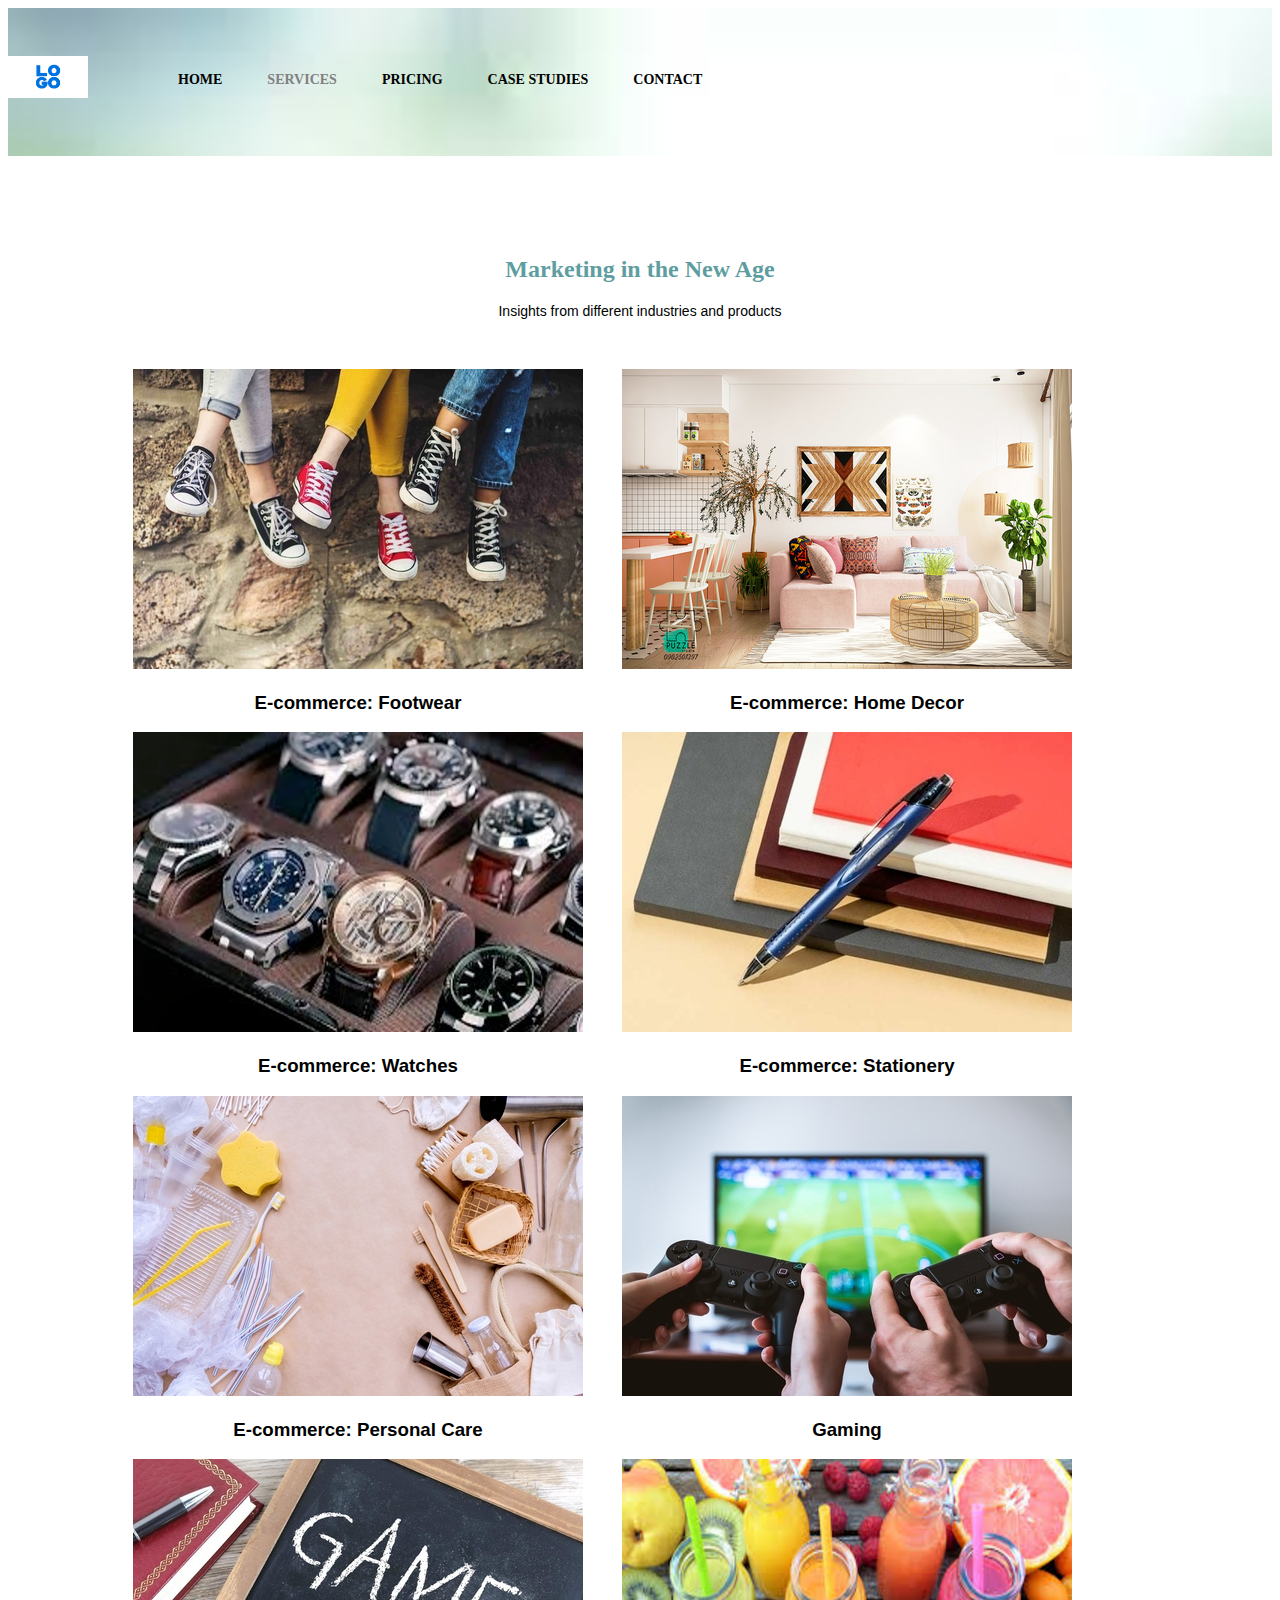
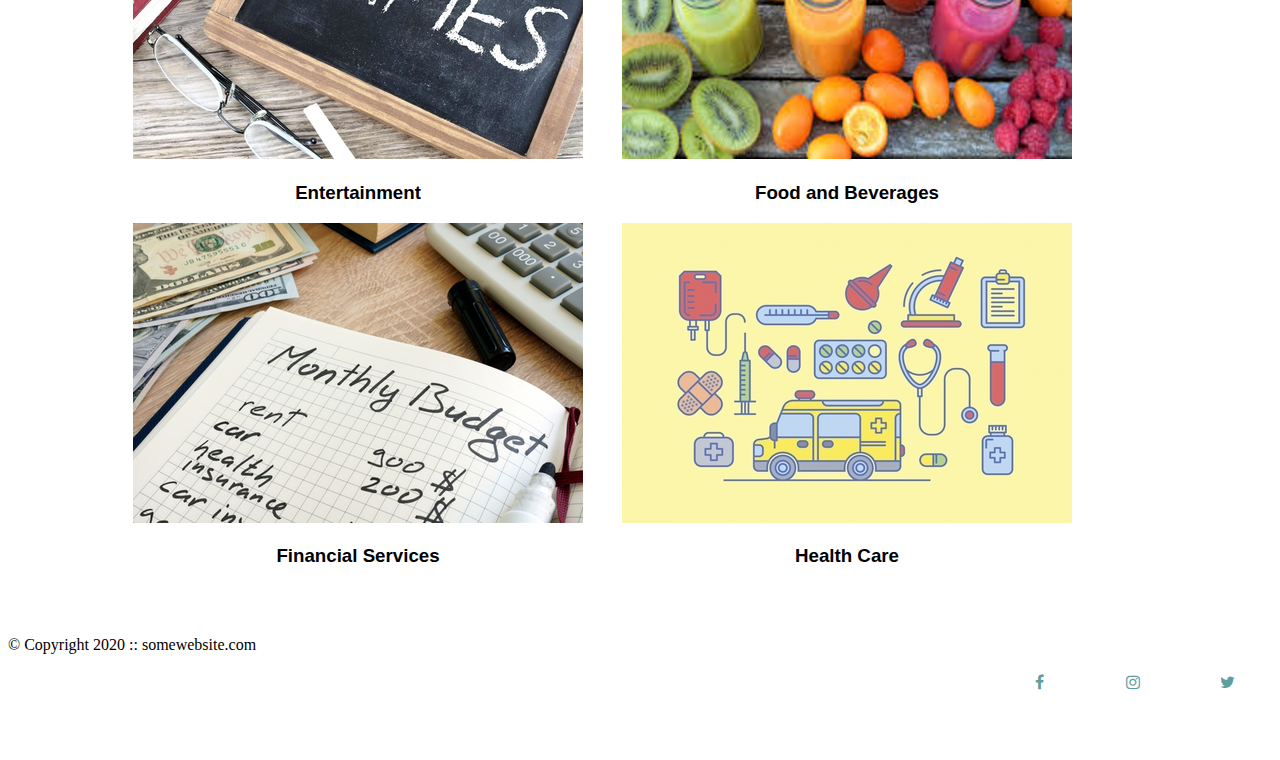
==== case-studies.html @ f55d29a4 "first commit" ====
<!DOCTYPE html>
<html>
<head>
    <title>Home</title>
    <meta charset="utf-8">
    <link rel="stylesheet" href="style.css">
    <link rel="stylesheet" href="https://cdnjs.cloudflare.com/ajax/libs/font-awesome/4.7.0/css/font-awesome.min.css">

</head>
<body>
    <div  id="home"> <!--Container to wrap everything-->
        <header>
            <div class="logo">
                <img src="/images/logo-social.png" alt="logo" width="256">
            </div>
            <nav class="main-menu">
                <ul>
                    <li><a href="home.html">Home</a></li>
                    <li>Services</li>
                    <li><a href="pricing.html">Pricing</a></li>
                    <li><a href="case-studies.html">Case Studies</a></li>
                    <li><a href="contact.html">Contact</a></li>
                </ul>
            </nav>
        </header>
        <main>
            <div id="case-header">
                <h1>Marketing in the New Age</h1>
                <p>Insights from different industries and products</p>
            </div>
            
            <!-- Add Gallery -->
            <div id="case-gallery">
                <ul id="case-studies">
                    <!-- <li class="case">
                        <img src="images/image1.png" alt="image1">
                    </li>
                    <li class="case">
                        <img src="images/image2.png" alt="image2">
                    </li>
                    <li class="case">
                        <img src="images/image3.png" alt="image3">
                    </li>
                    <li class="case">
                        <img src="images/image4.png" alt="image4">
                    </li>
                    <li class="case">
                        <img src="images/image5.png" alt="image5">
                    </li>
                    <li class="case">
                        <img src="images/image6.png" alt="image6">
                    </li>
                    <li class="case">
                        <img src="images/image7.png" alt="image7">
                    </li>
                    <li class="case">
                        <img src="images/image8.png" alt="image8">
                    </li>
                    <li class="case">
                        <img src="images/image9.png" alt="image9">
                    </li>
                    <li class="case">
                        <img src="images/image10.png" alt="image10">
                    </li> -->
                </ul>
                <div id="info-box">
                    <div id="box-heading"></div>
                    <div id="box-texts"></div>
                    <p id="click-close"></p> 
                </div>   
            </div>
            
        </main>

    </div> <!--end container-->

    <footer>
        <div id="nondisclaimer">
                <div class="copy">&copy; Copyright 2020 :: somewebsite.com</div>
                <div class="social">
                    <a href="#" class="fa fa-facebook"></a>
                    <a href="#" class="fa fa-instagram"></a>
                    <a href="#" class="fa fa-twitter"></a>
                </div>
        </div>
    </footer>

    <script src="gallery.js"></script>
</body>
</html>
---- style.css ----
header {
    width: 100%;
    min-height: 100px;
    padding-top: 3em;
    text-align: center;
    /*border: 20px solid red;*/
}
main {
    margin: 50px 50px 50px 50px;
}
h1 {
    font-weight: bold;
    font-size: 24px;
    color:cadetblue;
}
h2 {
    font-weight: bold;
    font-size: 20px;
    color:cadetblue;
    text-transform: uppercase;
}
p {
    font-size: 14px;
    font-family: Arial, Helvetica, sans-serif;
}
#home header {
    background: no-repeat lightgrey url(images/header-image.jpg);
    background-size: 1500px;
}
#pricing header {
    background: no-repeat  lightgrey url(images/header-image.jpg);
    background-size: 1500px;
}
#contact header {
    background: no-repeat lightgrey url(images/header-image.jpg);
    background-size: 1500px;
}
.main-menu {
    text-align: center;
    /*margin-left: 100px;*/
    float: left;
}
.main-menu ul li {
    list-style-type: none;
    display: inline-block;
    float: left;
    padding-left: 40px;
    padding-right: 5px;
    text-transform: uppercase;
    font-size: 14px;
    color: grey;
    font-weight: bold;
}
.main-menu ul li a {
    text-decoration: none;
    color:black;
}
.main-menu ul li a:hover {
    color: #5a5a2a;
}
.main-menu ul li.active a {
    color: #fff
}
.logo img {
    width:80px;
    margin: 0 10px 0 0;
    float: left;
}
#overview a {
    text-decoration: none;
    color:rgb(152, 216, 207);
    font-style: italic;
}
#testimonial1 {
    border: 2px solid grey;
    padding: 20px 20px 20px 20px;
    margin-bottom: 10px;
}
#testimonial1 p {
    color: grey;
}
#testimonial1 img {
    width: 40%;
    display: block;
    margin-left: auto;
    margin-right: auto;
}
#testimonial2 {
    border: 2px solid grey;
    padding: 20px 20px 20px 20px;
    margin-bottom: 10px;
}
#testimonial2 p {
    color: grey;
}
#testimonial2 img {
    width: 40%;
    display: block;
    margin-left: auto;
    margin-right: auto;
}
#services ul li {
    list-style-type: none;
    text-align: center;
    font-family: Arial, Helvetica, sans-serif;
}
#services p {
    font-style: italic;
    font-size: 14px;
    text-align: center;
}
table {
    width: 1000px;
}
caption {
    background: cadetblue;
    height: 40px;
    color: black;
    font-size: 1.4em;
    font-weight: bold;
    padding-top: 1em;
}
thead {
    height: 60px;
    font-size: 1.2em;
    padding-top: 2em;
    background-color:rgb(152, 216, 207);
}
tbody, tfoot {
    text-align: center;
}
th, td {
    width: 200px;
    height: 75px;
    vertical-align: middle;
    border: solid 1px grey;
}
td:first-child {
    font-weight: bold;
}
.contact-info span:first-child{
    font-weight: bold;
}
form {
    margin: 30px 0 30px 0;
}
label {
    display: block;
}
input {
    width: 500px;
    height: 20px;
    margin-bottom: 10px;
}
select {
    width: 100px;
    height: 20px;
    margin-bottom: 10px;
}
textarea {
    width: 500px;
    height: 200px;
    display: block;
    margin-bottom: 10px;
}
input[type="submit"] {
    width: 100px;
    height: 40px;
    float: left;
    margin-left: 400px;
    background-color:cadetblue;
    font-size: 14px;
    color: #fff;
}
.social {
    margin-bottom: 50px;
    float: right;
}
.fa {
    padding: 20px;
    font-size: 30px;
    width: 50px;
    text-align: center;
    text-decoration: none;
    color: cadetblue;
}
/* style case studies*/
#case-header h1 {
    text-align: center;
    margin: 100px 0 0px 0;
}
#case-header p {
    text-align: center;
    margin: 20px 0 50px 0;
}
/* #case-gallery ul {
    position: relative;
} */
#case-gallery li {
    list-style-type: none;
    display: inline-block;
    position: relative;
    margin-left: 35px;
    

}
#case-gallery li:hover {
    cursor: pointer;
}

#case-gallery .description {
    position: absolute;
    top: 100px;
    left: 25px;
    background-color: rgba(255,255,255,0.7);
    color: #000;
    visibility: hidden;
    font-family: Arial, Helvetica, sans-serif;
    height: 40px;
    width: 400px;
    font-weight: bold;
    font-size: 16px;
    line-height: 40px;
    text-align: center;
}

#case-gallery li:hover .description {
    visibility: visible;
    border-radius: 10%;
}

#case-gallery .caption {
    text-align: center;
    font-family: Arial, Helvetica, sans-serif;
}
main #case-gallery #info-box {
    visibility: hidden;
    position: absolute;
    top: 500px;
    left: 400px;
    width: 450px;
    height: 300px;
    background-color: rgb(255, 255, 255);
    color: black;
    font-family: Arial, Helvetica, sans-serif;
    text-align: center;
    margin-top: 50px;
    border-radius: 5%;
}
#box-heading {
    font-size: 25px;
    font-weight: bold;
    margin-top: 40px;
}
#box-texts {
    margin: 30px 10px;
    
}
#click-close {
    color: cadetblue;
    margin-bottom: 10px;
}

/* option {
    background-color: cadetblue;
} */
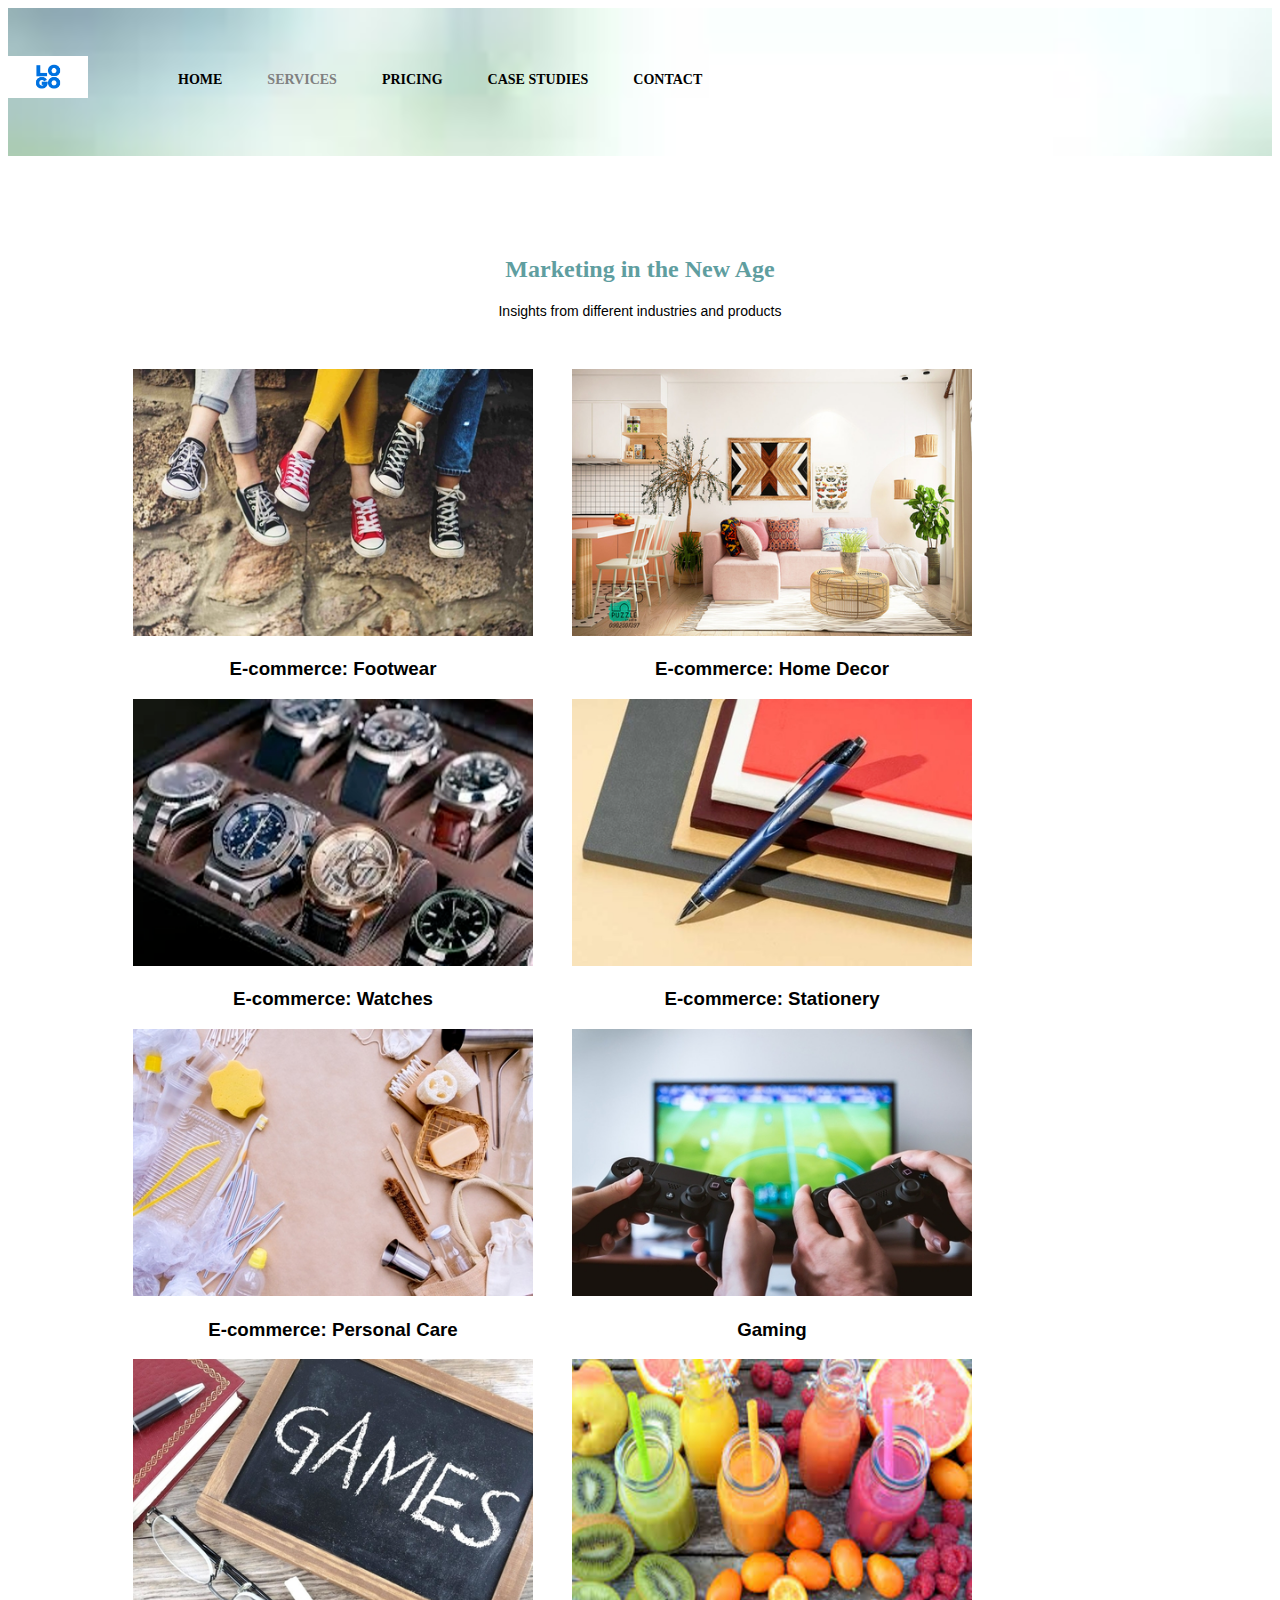
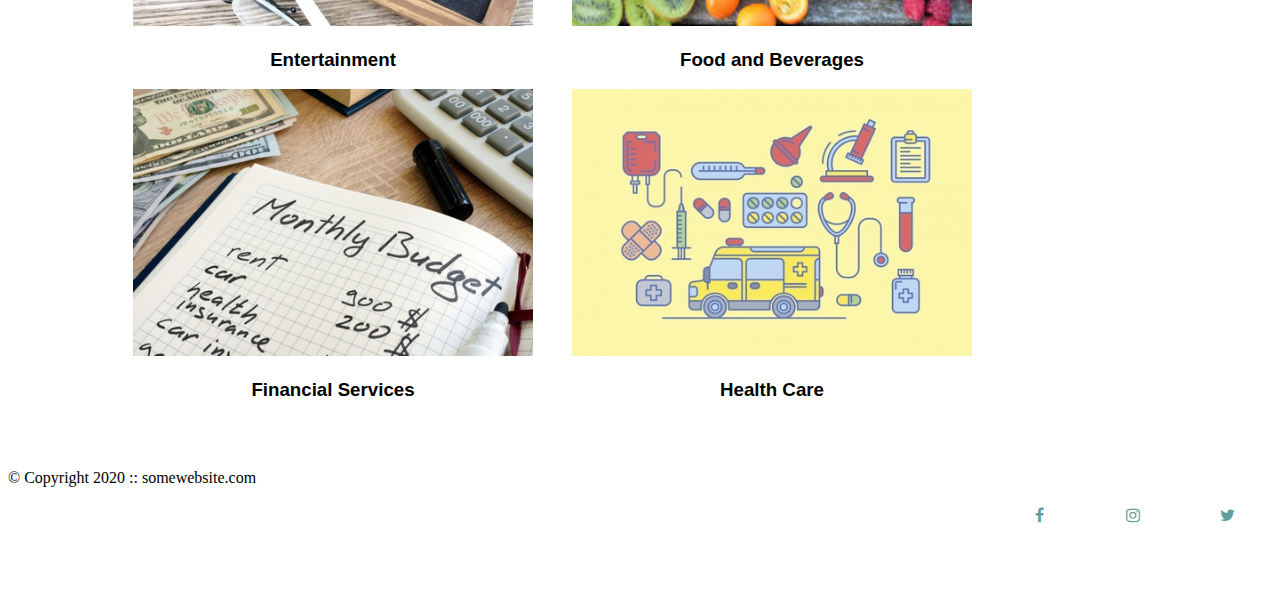
==== commit c7d85ee8: "week5 day 3 lab assignment" ====
--- a/case-studies.html
+++ b/case-studies.html
@@ -5,6 +5,9 @@
     <meta charset="utf-8">
     <link rel="stylesheet" href="style.css">
     <link rel="stylesheet" href="https://cdnjs.cloudflare.com/ajax/libs/font-awesome/4.7.0/css/font-awesome.min.css">
+
+    <!-- jQuery Library -->
+    <script src="https://ajax.googleapis.com/ajax/libs/jquery/3.5.1/jquery.min.js"></script>
 
 </head>
 <body>
@@ -69,6 +72,12 @@
                     <p id="click-close"></p> 
                 </div>   
             </div>
+
+            <div class="backdrop"></div>
+
+            <div class="box">
+                <div class="close">x</div>
+            </div>
             
         </main>
 
--- a/style.css
+++ b/style.css
@@ -261,6 +261,54 @@
     margin-bottom: 10px;
 }
 
-/* option {
-    background-color: cadetblue;
-} */+.lightbox-toggle {
+    color: black;
+}
+  
+.backdrop {
+    z-index: 1;
+    opacity: .0;
+    filter: alpha(opacity=0);
+    display: none;
+    position: fixed;
+    top: 0px;
+    left: 0px;
+    width: 100%;
+    height: 100%;
+    background: #000;
+}
+.box {
+    z-index: 2;
+    position: fixed;
+    opacity: 1;
+    display: none;
+    top: 50%;
+    left: 50%;
+    transform: translate(-50%, -50%);
+    width: auto;
+    height: auto;
+    width: 600px;
+    background: #fff;
+    padding: 20px;
+    border-radius: 5px;
+    -moz-box-shadow: 0px 0px 5px #444444;
+    -webkit-box-shadow: 0px 0px 5px #444444;
+    box-shadow: 0px 0px 5px #444444;
+}
+
+/* * {
+    z-index: 3;
+} */
+
+.close {
+    float: right;
+    cursor: pointer;
+}
+
+#case-gallery #case-studies a img {
+    width: 400px;
+}
+
+.box img {
+    width:100%;
+}